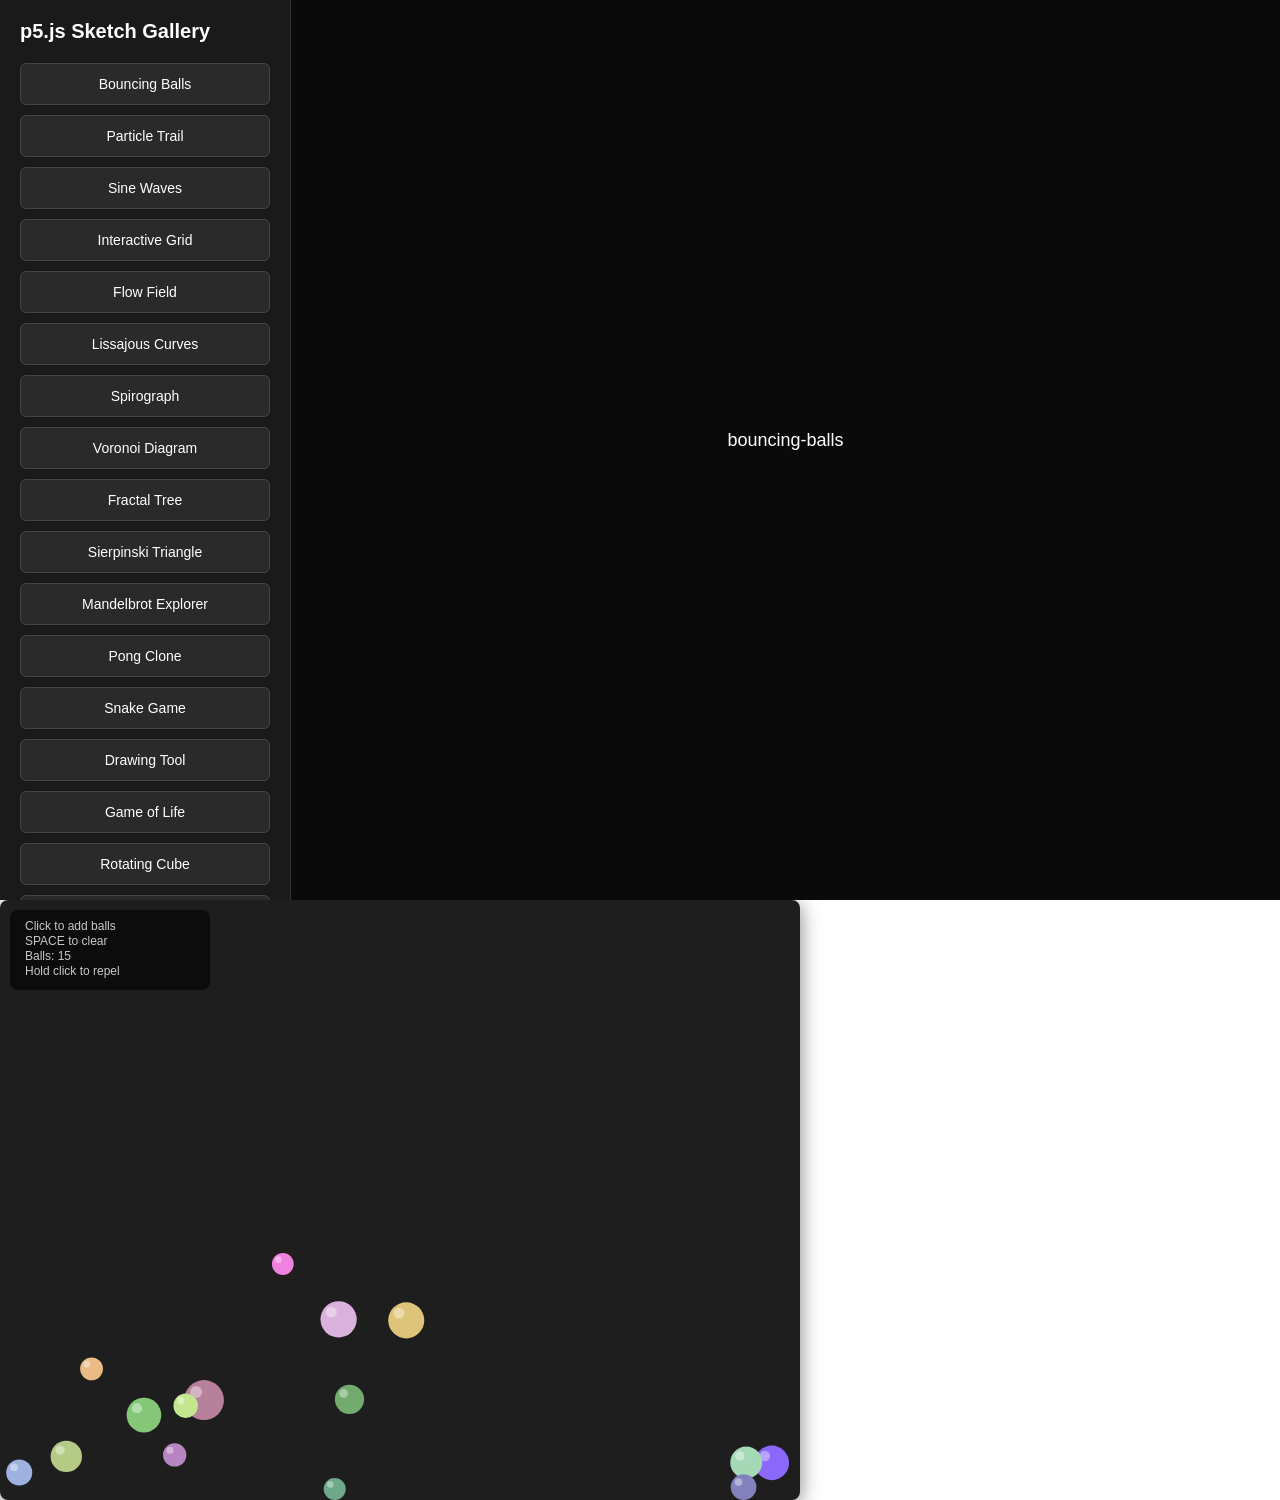
==== index.html @ 52f43e99 "feat: update canvas to 800x600, add sketch gallery, polish sketches" ====
<!DOCTYPE html>
<html lang="en">

<head>
  <meta charset="utf-8" />
  <meta name="viewport" content="width=device-width, initial-scale=1.0">

  <title>p5.js Sketch Gallery</title>

  <link rel="stylesheet" type="text/css" href="style.css">

  <script src="libraries/p5.min.js"></script>
  <script src="libraries/p5.sound.min.js"></script>
</head>

<body>
  <div class="gallery-container">
    <div class="sketch-list">
      <h1>p5.js Sketch Gallery</h1>
      <div class="sketch-grid">
        <button class="sketch-btn" data-sketch="bouncing-balls.js">Bouncing Balls</button>
        <button class="sketch-btn" data-sketch="particle-trail.js">Particle Trail</button>
        <button class="sketch-btn" data-sketch="sine-waves.js">Sine Waves</button>
        <button class="sketch-btn" data-sketch="interactive-grid.js">Interactive Grid</button>
        <button class="sketch-btn" data-sketch="flow-field.js">Flow Field</button>
        <button class="sketch-btn" data-sketch="lissajous-curves.js">Lissajous Curves</button>
        <button class="sketch-btn" data-sketch="spirograph.js">Spirograph</button>
        <button class="sketch-btn" data-sketch="voronoi-diagram.js">Voronoi Diagram</button>
        <button class="sketch-btn" data-sketch="fractal-tree.js">Fractal Tree</button>
        <button class="sketch-btn" data-sketch="sierpinski-triangle.js">Sierpinski Triangle</button>
        <button class="sketch-btn" data-sketch="mandelbrot-explorer.js">Mandelbrot Explorer</button>
        <button class="sketch-btn" data-sketch="pong-clone.js">Pong Clone</button>
        <button class="sketch-btn" data-sketch="snake-game.js">Snake Game</button>
        <button class="sketch-btn" data-sketch="drawing-tool.js">Drawing Tool</button>
        <button class="sketch-btn" data-sketch="game-of-life.js">Game of Life</button>
        <button class="sketch-btn" data-sketch="rotating-cube.js">Rotating Cube</button>
        <button class="sketch-btn" data-sketch="terrain-generator.js">Terrain Generator</button>
        <button class="sketch-btn" data-sketch="particle-fountain.js">Particle Fountain</button>
      </div>
    </div>
    <div class="canvas-container">
      <div id="current-sketch-name">Select a sketch to view</div>
      <div id="sketch-container"></div>
    </div>
  </div>
  <script>
    let currentSketchScript = null;
    
    document.querySelectorAll('.sketch-btn').forEach(btn => {
      btn.addEventListener('click', () => {
        const sketchFile = btn.dataset.sketch;
        loadSketch(sketchFile);
      });
    });
    
    function loadSketch(sketchFile) {
      // Remove current sketch if exists
      if (currentSketchScript) {
        currentSketchScript.remove();
      }
      
      // Remove existing canvas
      const existingCanvas = document.querySelector('canvas');
      if (existingCanvas) {
        existingCanvas.remove();
      }
      
      // Update sketch name
      document.getElementById('current-sketch-name').textContent = sketchFile.replace('.js', '');
      
      // Load new sketch
      currentSketchScript = document.createElement('script');
      currentSketchScript.src = sketchFile;
      document.getElementById('sketch-container').appendChild(currentSketchScript);
    }
    
    // Load first sketch by default
    loadSketch('bouncing-balls.js');
  </script>
</body>

</html>
---- style.css ----
html, body {
  margin: 0;
  padding: 0;
  font-family: -apple-system, BlinkMacSystemFont, 'Segoe UI', Roboto, sans-serif;
}

.gallery-container {
  display: flex;
  height: 100vh;
}

.sketch-list {
  width: 250px;
  background: #1a1a1a;
  padding: 20px;
  overflow-y: auto;
  border-right: 1px solid #333;
}

.sketch-list h1 {
  color: #fff;
  font-size: 20px;
  margin-bottom: 20px;
  margin-top: 0;
}

.sketch-grid {
  display: grid;
  gap: 10px;
}

.sketch-btn {
  background: #2a2a2a;
  color: #fff;
  border: 1px solid #444;
  padding: 12px;
  cursor: pointer;
  border-radius: 6px;
  font-size: 14px;
  transition: all 0.2s;
}

.sketch-btn:hover {
  background: #3a3a3a;
  border-color: #666;
}

.canvas-container {
  flex: 1;
  display: flex;
  flex-direction: column;
  align-items: center;
  justify-content: center;
  background: #0a0a0a;
  padding: 20px;
}

#current-sketch-name {
  color: #fff;
  font-size: 18px;
  margin-bottom: 20px;
}

canvas {
  display: block;
  border-radius: 8px;
  box-shadow: 0 4px 20px rgba(0, 0, 0, 0.5);
}
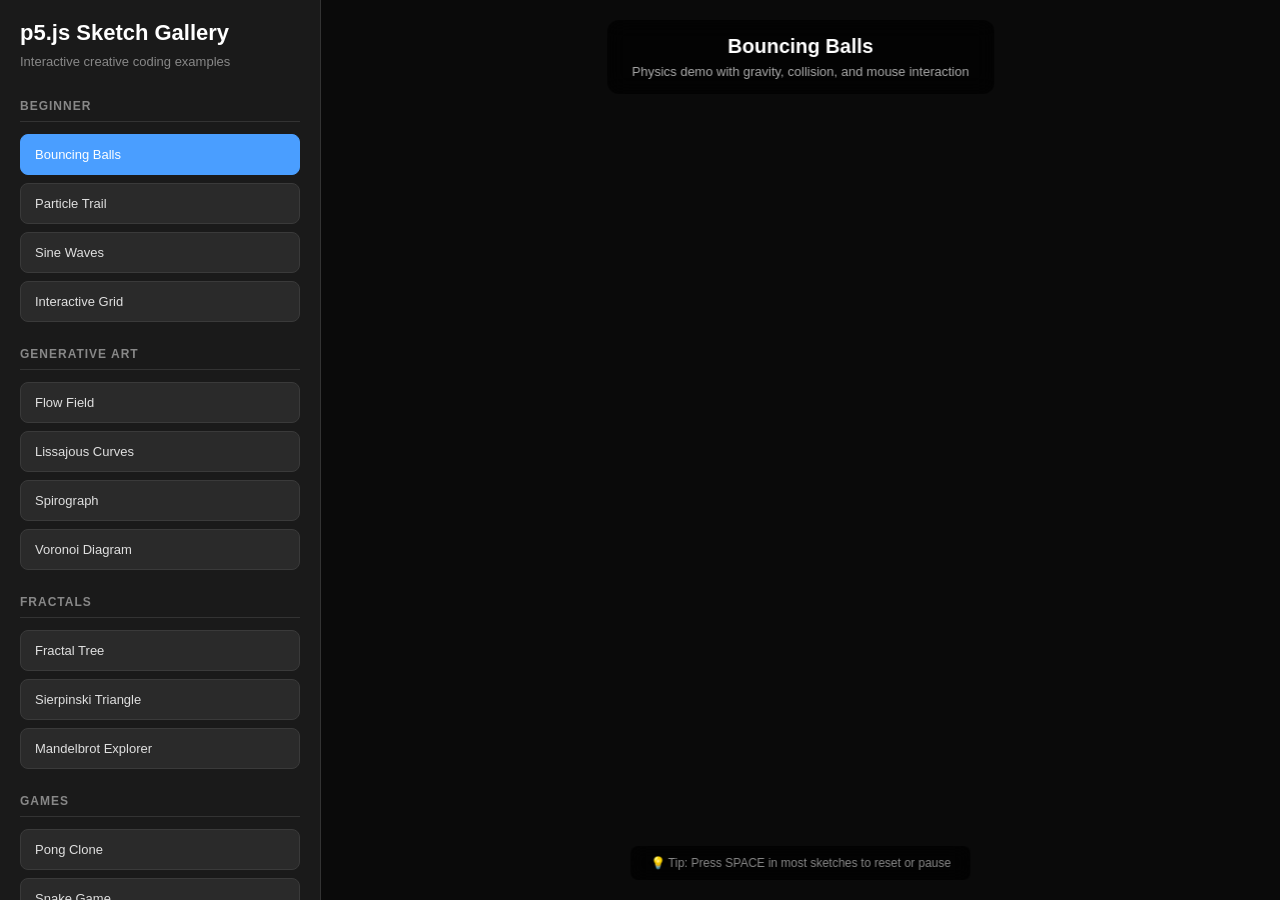
==== commit 15e2faf0: "feat: polish gallery UI and all sketches with better visuals, glow effects, and improved UI" ====
--- a/index.html
+++ b/index.html
@@ -16,31 +16,74 @@
 <body>
   <div class="gallery-container">
     <div class="sketch-list">
-      <h1>p5.js Sketch Gallery</h1>
-      <div class="sketch-grid">
-        <button class="sketch-btn" data-sketch="bouncing-balls.js">Bouncing Balls</button>
-        <button class="sketch-btn" data-sketch="particle-trail.js">Particle Trail</button>
-        <button class="sketch-btn" data-sketch="sine-waves.js">Sine Waves</button>
-        <button class="sketch-btn" data-sketch="interactive-grid.js">Interactive Grid</button>
-        <button class="sketch-btn" data-sketch="flow-field.js">Flow Field</button>
-        <button class="sketch-btn" data-sketch="lissajous-curves.js">Lissajous Curves</button>
-        <button class="sketch-btn" data-sketch="spirograph.js">Spirograph</button>
-        <button class="sketch-btn" data-sketch="voronoi-diagram.js">Voronoi Diagram</button>
-        <button class="sketch-btn" data-sketch="fractal-tree.js">Fractal Tree</button>
-        <button class="sketch-btn" data-sketch="sierpinski-triangle.js">Sierpinski Triangle</button>
-        <button class="sketch-btn" data-sketch="mandelbrot-explorer.js">Mandelbrot Explorer</button>
-        <button class="sketch-btn" data-sketch="pong-clone.js">Pong Clone</button>
-        <button class="sketch-btn" data-sketch="snake-game.js">Snake Game</button>
-        <button class="sketch-btn" data-sketch="drawing-tool.js">Drawing Tool</button>
-        <button class="sketch-btn" data-sketch="game-of-life.js">Game of Life</button>
-        <button class="sketch-btn" data-sketch="rotating-cube.js">Rotating Cube</button>
-        <button class="sketch-btn" data-sketch="terrain-generator.js">Terrain Generator</button>
-        <button class="sketch-btn" data-sketch="particle-fountain.js">Particle Fountain</button>
+      <div class="sketch-header">
+        <h1>p5.js Sketch Gallery</h1>
+        <p class="subtitle">Interactive creative coding examples</p>
+      </div>
+      
+      <div class="sketch-category">
+        <h3>Beginner</h3>
+        <div class="sketch-grid">
+          <button class="sketch-btn" data-sketch="bouncing-balls.js" data-desc="Physics demo with gravity, collision, and mouse interaction">Bouncing Balls</button>
+          <button class="sketch-btn" data-sketch="particle-trail.js" data-desc="Mouse-following particles with fade effect">Particle Trail</button>
+          <button class="sketch-btn" data-sketch="sine-waves.js" data-desc="Animated waves with color gradients">Sine Waves</button>
+          <button class="sketch-btn" data-sketch="interactive-grid.js" data-desc="Grid of cells that change on hover/click">Interactive Grid</button>
+        </div>
+      </div>
+      
+      <div class="sketch-category">
+        <h3>Generative Art</h3>
+        <div class="sketch-grid">
+          <button class="sketch-btn" data-sketch="flow-field.js" data-desc="Perlin noise-driven particle flow">Flow Field</button>
+          <button class="sketch-btn" data-sketch="lissajous-curves.js" data-desc="Complex harmonic motion patterns">Lissajous Curves</button>
+          <button class="sketch-btn" data-sketch="spirograph.js" data-desc="Geometric spirograph with variable parameters">Spirograph</button>
+          <button class="sketch-btn" data-sketch="voronoi-diagram.js" data-desc="Interactive voronoi cell visualization">Voronoi Diagram</button>
+        </div>
+      </div>
+      
+      <div class="sketch-category">
+        <h3>Fractals</h3>
+        <div class="sketch-grid">
+          <button class="sketch-btn" data-sketch="fractal-tree.js" data-desc="Recursive branching tree with wind effect">Fractal Tree</button>
+          <button class="sketch-btn" data-sketch="sierpinski-triangle.js" data-desc="Classic fractal triangle">Sierpinski Triangle</button>
+          <button class="sketch-btn" data-sketch="mandelbrot-explorer.js" data-desc="Zoomable mandelbrot set">Mandelbrot Explorer</button>
+        </div>
+      </div>
+      
+      <div class="sketch-category">
+        <h3>Games</h3>
+        <div class="sketch-grid">
+          <button class="sketch-btn" data-sketch="pong-clone.js" data-desc="Classic paddle game">Pong Clone</button>
+          <button class="sketch-btn" data-sketch="snake-game.js" data-desc="Classic snake mechanics">Snake Game</button>
+        </div>
+      </div>
+      
+      <div class="sketch-category">
+        <h3>Interactive Tools</h3>
+        <div class="sketch-grid">
+          <button class="sketch-btn" data-sketch="drawing-tool.js" data-desc="Brush with size/color controls">Drawing Tool</button>
+          <button class="sketch-btn" data-sketch="game-of-life.js" data-desc="Cellular automaton simulation">Game of Life</button>
+        </div>
+      </div>
+      
+      <div class="sketch-category">
+        <h3>3D & Advanced</h3>
+        <div class="sketch-grid">
+          <button class="sketch-btn" data-sketch="rotating-cube.js" data-desc="3D cube with lighting">Rotating Cube</button>
+          <button class="sketch-btn" data-sketch="terrain-generator.js" data-desc="3D terrain using noise">Terrain Generator</button>
+          <button class="sketch-btn" data-sketch="particle-fountain.js" data-desc="3D particle fountain">Particle Fountain</button>
+        </div>
       </div>
     </div>
     <div class="canvas-container">
-      <div id="current-sketch-name">Select a sketch to view</div>
+      <div class="canvas-header">
+        <h2 id="current-sketch-name">Bouncing Balls</h2>
+        <p id="current-sketch-desc">Physics demo with gravity, collision, and mouse interaction</p>
+      </div>
       <div id="sketch-container"></div>
+      <div class="canvas-footer">
+        <p class="tip">💡 Tip: Press SPACE in most sketches to reset or pause</p>
+      </div>
     </div>
   </div>
   <script>
@@ -49,11 +92,16 @@
     document.querySelectorAll('.sketch-btn').forEach(btn => {
       btn.addEventListener('click', () => {
         const sketchFile = btn.dataset.sketch;
-        loadSketch(sketchFile);
+        const sketchDesc = btn.dataset.desc || '';
+        loadSketch(sketchFile, sketchDesc);
+        
+        // Update active state
+        document.querySelectorAll('.sketch-btn').forEach(b => b.classList.remove('active'));
+        btn.classList.add('active');
       });
     });
     
-    function loadSketch(sketchFile) {
+    function loadSketch(sketchFile, description) {
       // Remove current sketch if exists
       if (currentSketchScript) {
         currentSketchScript.remove();
@@ -65,8 +113,9 @@
         existingCanvas.remove();
       }
       
-      // Update sketch name
-      document.getElementById('current-sketch-name').textContent = sketchFile.replace('.js', '');
+      // Update sketch name and description
+      document.getElementById('current-sketch-name').textContent = sketchFile.replace('.js', '').replace(/-/g, ' ');
+      document.getElementById('current-sketch-desc').textContent = description || '';
       
       // Load new sketch
       currentSketchScript = document.createElement('script');
@@ -74,8 +123,8 @@
       document.getElementById('sketch-container').appendChild(currentSketchScript);
     }
     
-    // Load first sketch by default
-    loadSketch('bouncing-balls.js');
+    // Set first sketch as active
+    document.querySelector('[data-sketch="bouncing-balls.js"]').classList.add('active');
   </script>
 </body>
 
--- a/style.css
+++ b/style.css
@@ -10,39 +10,87 @@
 }
 
 .sketch-list {
-  width: 250px;
+  width: 280px;
   background: #1a1a1a;
   padding: 20px;
   overflow-y: auto;
   border-right: 1px solid #333;
 }
 
-.sketch-list h1 {
+.sketch-list::-webkit-scrollbar {
+  width: 8px;
+}
+
+.sketch-list::-webkit-scrollbar-track {
+  background: #1a1a1a;
+}
+
+.sketch-list::-webkit-scrollbar-thumb {
+  background: #444;
+  border-radius: 4px;
+}
+
+.sketch-list::-webkit-scrollbar-thumb:hover {
+  background: #555;
+}
+
+.sketch-header {
+  margin-bottom: 30px;
+}
+
+.sketch-header h1 {
   color: #fff;
-  font-size: 20px;
-  margin-bottom: 20px;
-  margin-top: 0;
+  font-size: 22px;
+  margin: 0 0 8px 0;
+}
+
+.subtitle {
+  color: #888;
+  font-size: 13px;
+  margin: 0;
+}
+
+.sketch-category {
+  margin-bottom: 25px;
+}
+
+.sketch-category h3 {
+  color: #888;
+  font-size: 12px;
+  text-transform: uppercase;
+  letter-spacing: 1px;
+  margin: 0 0 12px 0;
+  padding-bottom: 8px;
+  border-bottom: 1px solid #333;
 }
 
 .sketch-grid {
   display: grid;
-  gap: 10px;
+  gap: 8px;
 }
 
 .sketch-btn {
   background: #2a2a2a;
-  color: #fff;
-  border: 1px solid #444;
-  padding: 12px;
+  color: #e0e0e0;
+  border: 1px solid #3a3a3a;
+  padding: 12px 14px;
   cursor: pointer;
-  border-radius: 6px;
-  font-size: 14px;
-  transition: all 0.2s;
+  border-radius: 8px;
+  font-size: 13px;
+  transition: all 0.2s ease;
+  text-align: left;
 }
 
 .sketch-btn:hover {
   background: #3a3a3a;
-  border-color: #666;
+  border-color: #555;
+  color: #fff;
+}
+
+.sketch-btn.active {
+  background: #4a9eff;
+  border-color: #4a9eff;
+  color: #fff;
 }
 
 .canvas-container {
@@ -52,17 +100,58 @@
   align-items: center;
   justify-content: center;
   background: #0a0a0a;
-  padding: 20px;
+  padding: 0;
+  min-width: 0;
+  position: relative;
 }
 
-#current-sketch-name {
+.canvas-header {
+  position: absolute;
+  top: 20px;
+  left: 50%;
+  transform: translateX(-50%);
+  text-align: center;
+  z-index: 10;
+  background: rgba(0, 0, 0, 0.7);
+  padding: 15px 25px;
+  border-radius: 12px;
+  backdrop-filter: blur(10px);
+}
+
+.canvas-header h2 {
   color: #fff;
-  font-size: 18px;
-  margin-bottom: 20px;
+  font-size: 20px;
+  margin: 0 0 6px 0;
+}
+
+#current-sketch-desc {
+  color: #aaa;
+  font-size: 13px;
+  margin: 0;
+}
+
+.canvas-footer {
+  position: absolute;
+  bottom: 20px;
+  left: 50%;
+  transform: translateX(-50%);
+  z-index: 10;
+  background: rgba(0, 0, 0, 0.7);
+  padding: 10px 20px;
+  border-radius: 8px;
+  backdrop-filter: blur(10px);
+}
+
+.tip {
+  color: #888;
+  font-size: 12px;
+  margin: 0;
 }
 
 canvas {
   display: block;
-  border-radius: 8px;
-  box-shadow: 0 4px 20px rgba(0, 0, 0, 0.5);
+  border-radius: 12px;
+  box-shadow: 0 8px 40px rgba(0, 0, 0, 0.6);
+  max-width: 100%;
+  max-height: calc(100vh - 120px);
 }
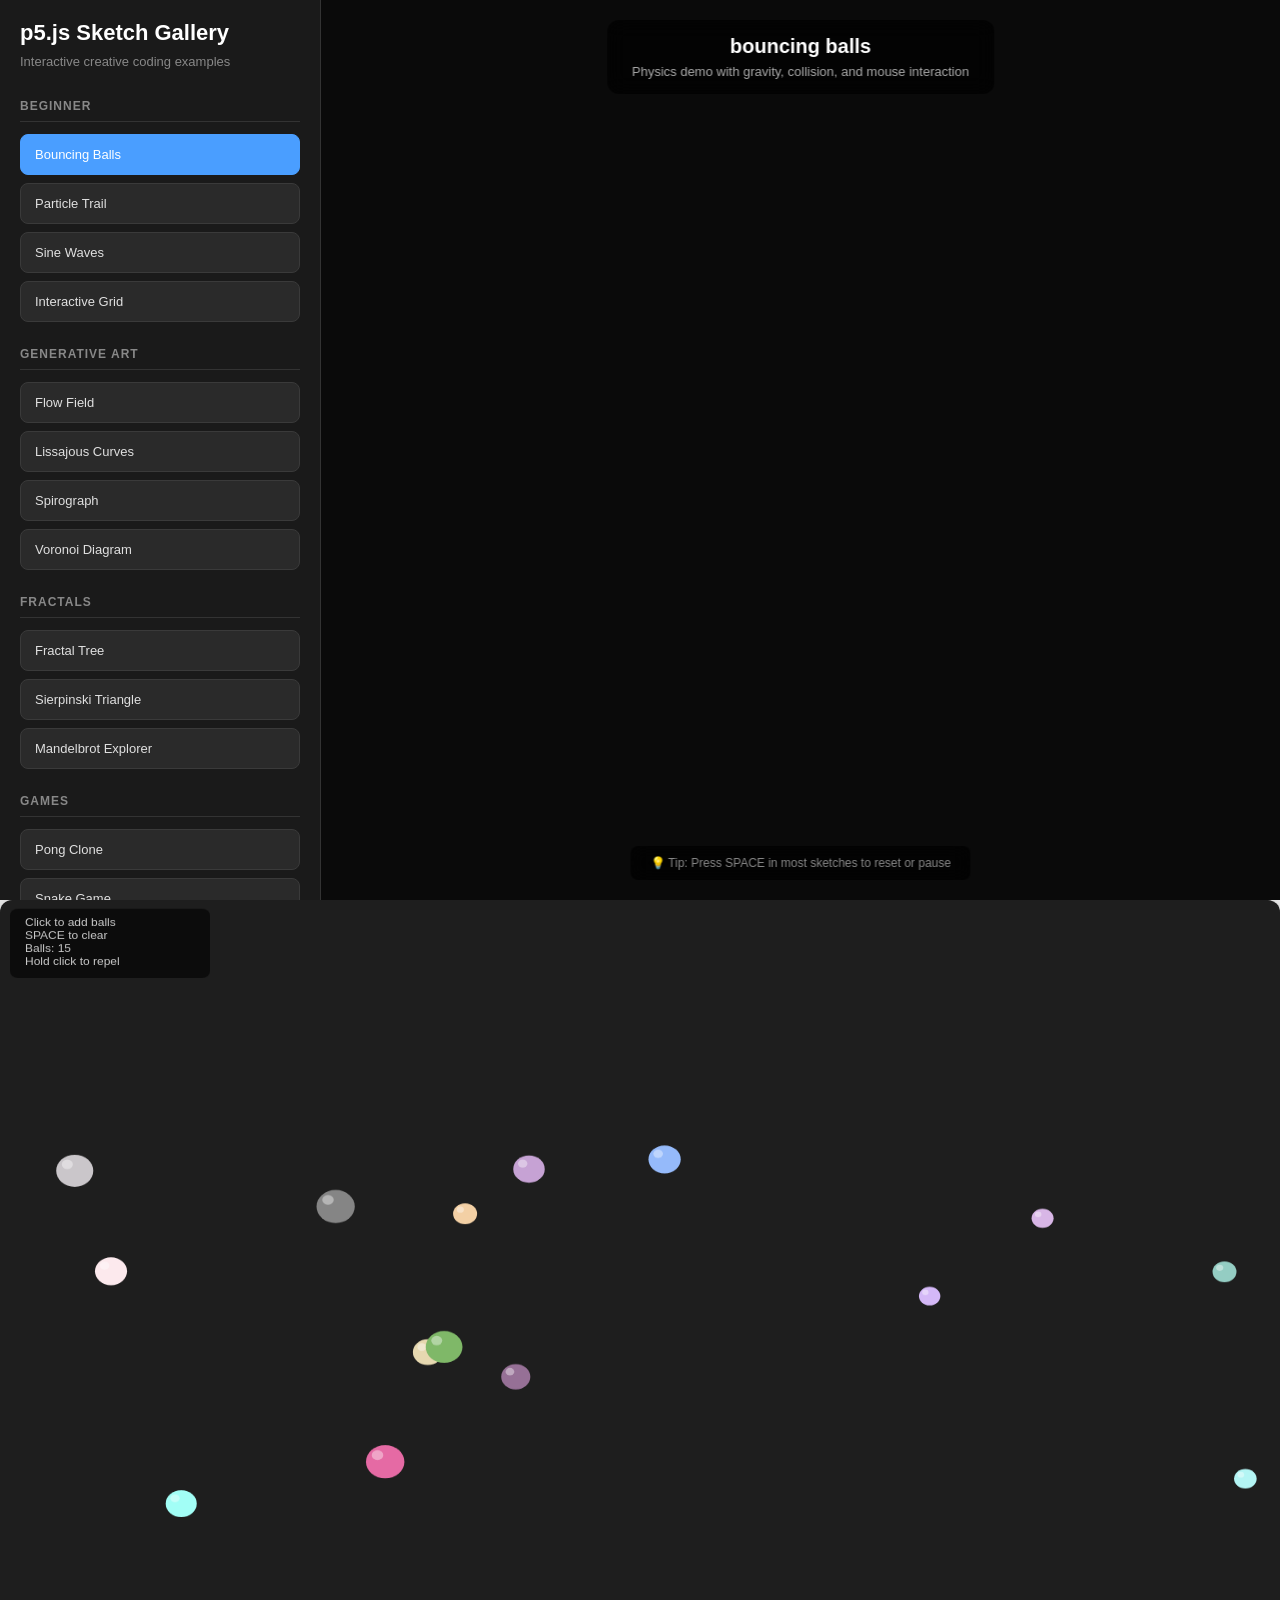
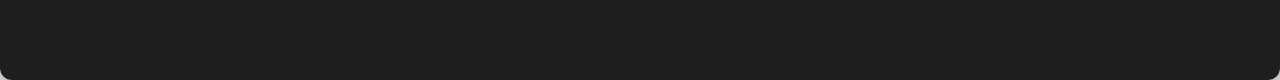
==== commit 20c6d48d: "fix: use hash-based navigation with page reload for sketch loading" ====
--- a/index.html
+++ b/index.html
@@ -87,44 +87,48 @@
     </div>
   </div>
   <script>
-    let currentSketchScript = null;
-    
     document.querySelectorAll('.sketch-btn').forEach(btn => {
       btn.addEventListener('click', () => {
         const sketchFile = btn.dataset.sketch;
-        const sketchDesc = btn.dataset.desc || '';
-        loadSketch(sketchFile, sketchDesc);
-        
-        // Update active state
-        document.querySelectorAll('.sketch-btn').forEach(b => b.classList.remove('active'));
-        btn.classList.add('active');
+        window.location.hash = sketchFile;
+        location.reload();
       });
     });
     
-    function loadSketch(sketchFile, description) {
-      // Remove current sketch if exists
-      if (currentSketchScript) {
-        currentSketchScript.remove();
+    // Load sketch from hash on page load
+    function loadFromHash() {
+      const hashSketch = window.location.hash.substring(1);
+      if (hashSketch) {
+        const btn = document.querySelector(`[data-sketch="${hashSketch}"]`);
+        if (btn) {
+          btn.classList.add('active');
+          loadSketchDirect(hashSketch, btn.dataset.desc);
+        }
+      } else {
+        // Load first sketch
+        const btn = document.querySelector('[data-sketch="bouncing-balls.js"]');
+        if (btn) {
+          btn.classList.add('active');
+          loadSketchDirect('bouncing-balls.js', btn.dataset.desc);
+        }
       }
-      
-      // Remove existing canvas
-      const existingCanvas = document.querySelector('canvas');
-      if (existingCanvas) {
-        existingCanvas.remove();
-      }
-      
-      // Update sketch name and description
+    }
+    
+    function loadSketchDirect(sketchFile, description) {
       document.getElementById('current-sketch-name').textContent = sketchFile.replace('.js', '').replace(/-/g, ' ');
       document.getElementById('current-sketch-desc').textContent = description || '';
       
-      // Load new sketch
-      currentSketchScript = document.createElement('script');
-      currentSketchScript.src = sketchFile;
-      document.getElementById('sketch-container').appendChild(currentSketchScript);
+      const script = document.createElement('script');
+      script.src = sketchFile;
+      document.getElementById('sketch-container').appendChild(script);
     }
     
-    // Set first sketch as active
-    document.querySelector('[data-sketch="bouncing-balls.js"]').classList.add('active');
+    // Run immediately if DOM is loaded, otherwise wait
+    if (document.readyState === 'loading') {
+      document.addEventListener('DOMContentLoaded', loadFromHash);
+    } else {
+      loadFromHash();
+    }
   </script>
 </body>
 
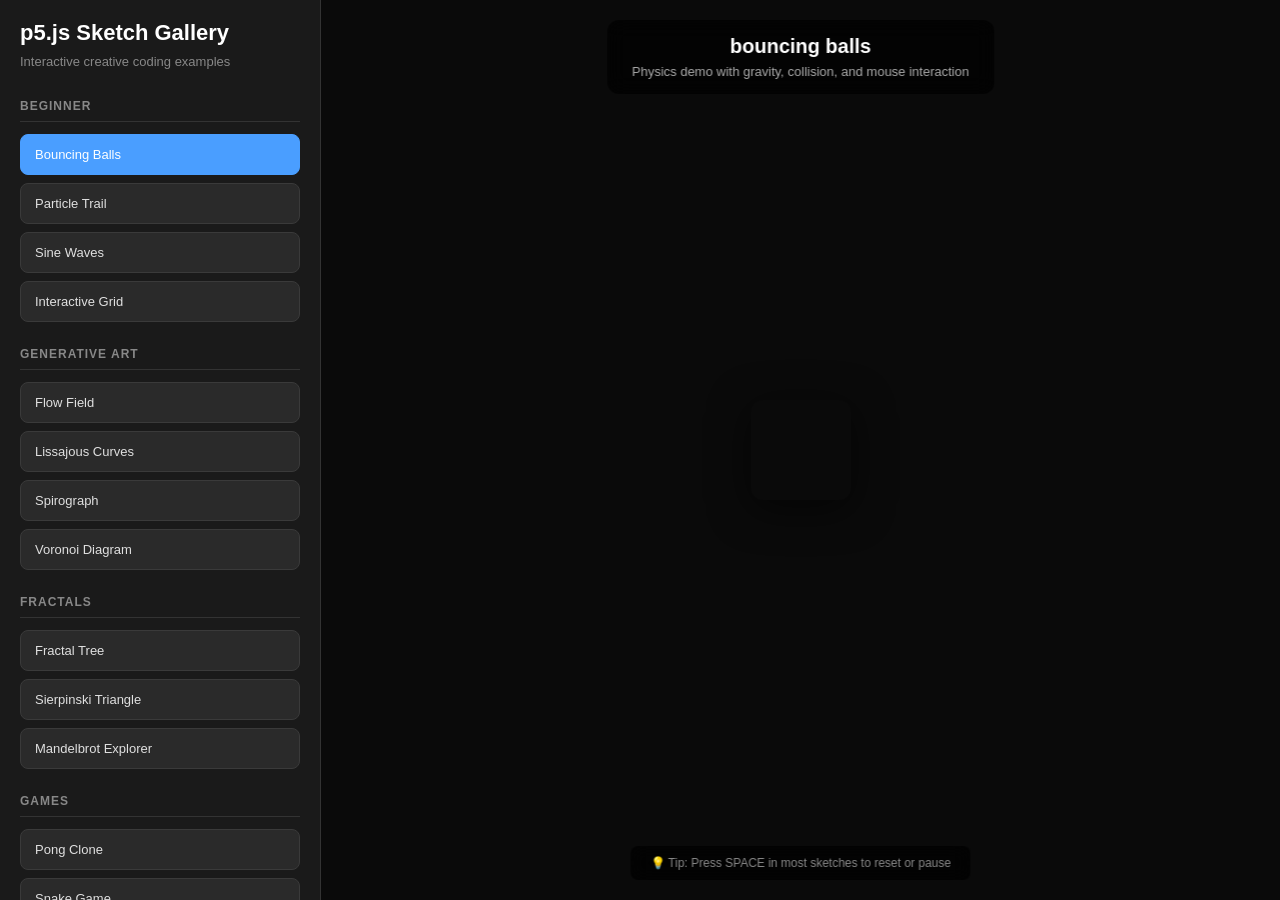
==== commit 80b13edb: "fix: use p5 instance mode for dynamic sketch loading in same window" ====
--- a/index.html
+++ b/index.html
@@ -87,48 +87,75 @@
     </div>
   </div>
   <script>
+    let currentP5Instance = null;
+    
     document.querySelectorAll('.sketch-btn').forEach(btn => {
       btn.addEventListener('click', () => {
         const sketchFile = btn.dataset.sketch;
-        window.location.hash = sketchFile;
-        location.reload();
+        const sketchDesc = btn.dataset.desc || '';
+        loadSketch(sketchFile, sketchDesc);
+        
+        document.querySelectorAll('.sketch-btn').forEach(b => b.classList.remove('active'));
+        btn.classList.add('active');
       });
     });
     
-    // Load sketch from hash on page load
-    function loadFromHash() {
-      const hashSketch = window.location.hash.substring(1);
-      if (hashSketch) {
-        const btn = document.querySelector(`[data-sketch="${hashSketch}"]`);
-        if (btn) {
-          btn.classList.add('active');
-          loadSketchDirect(hashSketch, btn.dataset.desc);
-        }
-      } else {
-        // Load first sketch
-        const btn = document.querySelector('[data-sketch="bouncing-balls.js"]');
-        if (btn) {
-          btn.classList.add('active');
-          loadSketchDirect('bouncing-balls.js', btn.dataset.desc);
-        }
+    function loadSketch(sketchFile, description) {
+      // Remove existing p5 instance
+      if (currentP5Instance) {
+        currentP5Instance.remove();
+        currentP5Instance = null;
       }
-    }
-    
-    function loadSketchDirect(sketchFile, description) {
+      
+      // Remove existing canvas
+      const existingCanvas = document.querySelector('canvas');
+      if (existingCanvas) {
+        existingCanvas.remove();
+      }
+      
+      // Update UI
       document.getElementById('current-sketch-name').textContent = sketchFile.replace('.js', '').replace(/-/g, ' ');
       document.getElementById('current-sketch-desc').textContent = description || '';
       
-      const script = document.createElement('script');
-      script.src = sketchFile;
-      document.getElementById('sketch-container').appendChild(script);
+      // Load and execute sketch in instance mode
+      fetch(sketchFile)
+        .then(response => response.text())
+        .then(code => {
+          // Clean up global p5 functions
+          if (typeof window.setup !== 'undefined') delete window.setup;
+          if (typeof window.draw !== 'undefined') delete window.draw;
+          if (typeof window.windowResized !== 'undefined') delete window.windowResized;
+          if (typeof window.keyPressed !== 'undefined') delete window.keyPressed;
+          if (typeof window.mousePressed !== 'undefined') delete window.mousePressed;
+          if (typeof window.mouseMoved !== 'undefined') delete window.mouseMoved;
+          if (typeof window.mouseWheel !== 'undefined') delete window.mouseWheel;
+          
+          // Execute the sketch code (defines global functions)
+          eval(code);
+          
+          // Create new p5 instance with the global functions
+          currentP5Instance = new p5((p) => {
+            if (typeof window.setup === 'function') {
+              const originalSetup = window.setup;
+              p.setup = () => {
+                p.createCanvas(p.windowWidth, p.windowHeight);
+                originalSetup();
+              };
+            }
+            if (typeof window.draw === 'function') p.draw = window.draw;
+            if (typeof window.windowResized === 'function') p.windowResized = window.windowResized;
+            if (typeof window.keyPressed === 'function') p.keyPressed = window.keyPressed;
+            if (typeof window.mousePressed === 'function') p.mousePressed = window.mousePressed;
+            if (typeof window.mouseMoved === 'function') p.mouseMoved = window.mouseMoved;
+            if (typeof window.mouseWheel === 'function') p.mouseWheel = window.mouseWheel;
+          }, document.getElementById('sketch-container'));
+        })
+        .catch(err => console.error('Error loading sketch:', err));
     }
     
-    // Run immediately if DOM is loaded, otherwise wait
-    if (document.readyState === 'loading') {
-      document.addEventListener('DOMContentLoaded', loadFromHash);
-    } else {
-      loadFromHash();
-    }
+    // Load first sketch on page load
+    document.querySelector('[data-sketch="bouncing-balls.js"]').classList.add('active');
+    loadSketch('bouncing-balls.js', document.querySelector('[data-sketch="bouncing-balls.js"]').dataset.desc);
   </script>
 </body>
 
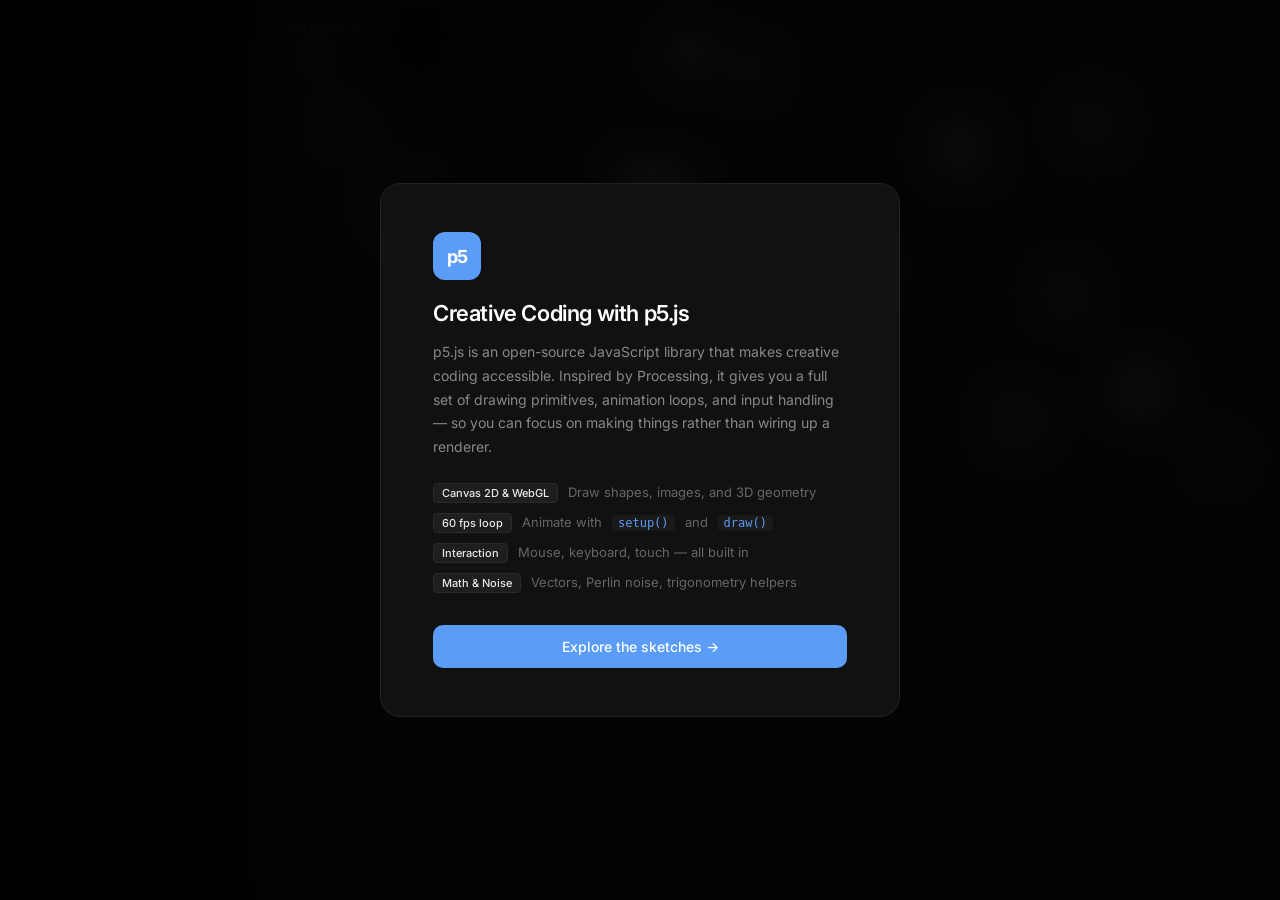
==== commit 07fcc682: "Refresh p5.js gallery layout and sketches. Update index styling, refine existing demos, and add doub" ====
--- a/index.html
+++ b/index.html
@@ -13,149 +13,176 @@
   <script src="libraries/p5.sound.min.js"></script>
 </head>
 
-<body>
+<body class="is-loading">
+  <!-- Intro splash -->
+  <div id="intro" aria-modal="true" role="dialog">
+    <div id="intro-card">
+      <div id="intro-logo">p5</div>
+      <h1 id="intro-title">Creative Coding with p5.js</h1>
+      <p id="intro-body">
+        p5.js is an open-source JavaScript library that makes creative coding
+        accessible. Inspired by Processing, it gives you a full set of drawing
+        primitives, animation loops, and input handling — so you can focus on
+        making things rather than wiring up a renderer.
+      </p>
+      <ul id="intro-features">
+        <li><span class="tag">Canvas 2D &amp; WebGL</span> Draw shapes, images, and 3D geometry</li>
+        <li><span class="tag">60 fps loop</span> Animate with <code>setup()</code> and <code>draw()</code></li>
+        <li><span class="tag">Interaction</span> Mouse, keyboard, touch — all built in</li>
+        <li><span class="tag">Math &amp; Noise</span> Vectors, Perlin noise, trigonometry helpers</li>
+      </ul>
+      <button id="intro-close">Explore the sketches &rarr;</button>
+    </div>
+  </div>
+
   <div class="gallery-container">
     <div class="sketch-list">
-      <div class="sketch-header">
-        <h1>p5.js Sketch Gallery</h1>
-        <p class="subtitle">Interactive creative coding examples</p>
-      </div>
-      
-      <div class="sketch-category">
-        <h3>Beginner</h3>
-        <div class="sketch-grid">
-          <button class="sketch-btn" data-sketch="bouncing-balls.js" data-desc="Physics demo with gravity, collision, and mouse interaction">Bouncing Balls</button>
-          <button class="sketch-btn" data-sketch="particle-trail.js" data-desc="Mouse-following particles with fade effect">Particle Trail</button>
-          <button class="sketch-btn" data-sketch="sine-waves.js" data-desc="Animated waves with color gradients">Sine Waves</button>
-          <button class="sketch-btn" data-sketch="interactive-grid.js" data-desc="Grid of cells that change on hover/click">Interactive Grid</button>
+      <div class="sketch-list-inner">
+        <div class="sketch-header">
+          <h1>p5.js Gallery</h1>
+          <p class="subtitle">Creative coding sketches</p>
         </div>
-      </div>
-      
-      <div class="sketch-category">
-        <h3>Generative Art</h3>
-        <div class="sketch-grid">
-          <button class="sketch-btn" data-sketch="flow-field.js" data-desc="Perlin noise-driven particle flow">Flow Field</button>
-          <button class="sketch-btn" data-sketch="lissajous-curves.js" data-desc="Complex harmonic motion patterns">Lissajous Curves</button>
-          <button class="sketch-btn" data-sketch="spirograph.js" data-desc="Geometric spirograph with variable parameters">Spirograph</button>
-          <button class="sketch-btn" data-sketch="voronoi-diagram.js" data-desc="Interactive voronoi cell visualization">Voronoi Diagram</button>
+
+        <div class="sketch-category">
+          <h3>Beginner</h3>
+          <div class="sketch-grid">
+            <button class="sketch-btn" data-sketch="bouncing-balls.js" data-desc="Physics demo with gravity, collision, and mouse interaction">Bouncing Balls</button>
+            <button class="sketch-btn" data-sketch="particle-trail.js" data-desc="Mouse-following particles with fade effect">Particle Trail</button>
+            <button class="sketch-btn" data-sketch="sine-waves.js" data-desc="Animated waves with color gradients">Sine Waves</button>
+            <button class="sketch-btn" data-sketch="interactive-grid.js" data-desc="Grid of cells that change on hover/click">Interactive Grid</button>
+          </div>
         </div>
-      </div>
-      
-      <div class="sketch-category">
-        <h3>Fractals</h3>
-        <div class="sketch-grid">
-          <button class="sketch-btn" data-sketch="fractal-tree.js" data-desc="Recursive branching tree with wind effect">Fractal Tree</button>
-          <button class="sketch-btn" data-sketch="sierpinski-triangle.js" data-desc="Classic fractal triangle">Sierpinski Triangle</button>
-          <button class="sketch-btn" data-sketch="mandelbrot-explorer.js" data-desc="Zoomable mandelbrot set">Mandelbrot Explorer</button>
+
+        <div class="sketch-category">
+          <h3>Generative Art</h3>
+          <div class="sketch-grid">
+            <button class="sketch-btn" data-sketch="flow-field.js" data-desc="Perlin noise-driven particle flow">Flow Field</button>
+            <button class="sketch-btn" data-sketch="lissajous-curves.js" data-desc="Complex harmonic motion patterns">Lissajous Curves</button>
+            <button class="sketch-btn" data-sketch="spirograph.js" data-desc="Geometric spirograph with variable parameters">Spirograph</button>
+            <button class="sketch-btn" data-sketch="voronoi-diagram.js" data-desc="Interactive voronoi cell visualization">Voronoi Diagram</button>
+          </div>
         </div>
-      </div>
-      
-      <div class="sketch-category">
-        <h3>Games</h3>
-        <div class="sketch-grid">
-          <button class="sketch-btn" data-sketch="pong-clone.js" data-desc="Classic paddle game">Pong Clone</button>
-          <button class="sketch-btn" data-sketch="snake-game.js" data-desc="Classic snake mechanics">Snake Game</button>
+
+        <div class="sketch-category">
+          <h3>Fractals</h3>
+          <div class="sketch-grid">
+            <button class="sketch-btn" data-sketch="fractal-tree.js" data-desc="Recursive branching tree with wind effect">Fractal Tree</button>
+            <button class="sketch-btn" data-sketch="sierpinski-triangle.js" data-desc="Classic fractal triangle">Sierpinski Triangle</button>
+            <button class="sketch-btn" data-sketch="mandelbrot-explorer.js" data-desc="Zoomable Mandelbrot set">Mandelbrot Explorer</button>
+          </div>
         </div>
-      </div>
-      
-      <div class="sketch-category">
-        <h3>Interactive Tools</h3>
-        <div class="sketch-grid">
-          <button class="sketch-btn" data-sketch="drawing-tool.js" data-desc="Brush with size/color controls">Drawing Tool</button>
-          <button class="sketch-btn" data-sketch="game-of-life.js" data-desc="Cellular automaton simulation">Game of Life</button>
+
+        <div class="sketch-category">
+          <h3>Games</h3>
+          <div class="sketch-grid">
+            <button class="sketch-btn" data-sketch="pong-clone.js" data-desc="Classic paddle game">Pong Clone</button>
+            <button class="sketch-btn" data-sketch="snake-game.js" data-desc="Classic snake mechanics">Snake Game</button>
+          </div>
         </div>
-      </div>
-      
-      <div class="sketch-category">
-        <h3>3D & Advanced</h3>
-        <div class="sketch-grid">
-          <button class="sketch-btn" data-sketch="rotating-cube.js" data-desc="3D cube with lighting">Rotating Cube</button>
-          <button class="sketch-btn" data-sketch="terrain-generator.js" data-desc="3D terrain using noise">Terrain Generator</button>
-          <button class="sketch-btn" data-sketch="particle-fountain.js" data-desc="3D particle fountain">Particle Fountain</button>
+
+        <div class="sketch-category">
+          <h3>Interactive</h3>
+          <div class="sketch-grid">
+            <button class="sketch-btn" data-sketch="drawing-tool.js" data-desc="Brush with size/color controls">Drawing Tool</button>
+            <button class="sketch-btn" data-sketch="game-of-life.js" data-desc="Cellular automaton simulation">Game of Life</button>
+          </div>
+        </div>
+
+        <div class="sketch-category">
+          <h3>Physics</h3>
+          <div class="sketch-grid">
+            <button class="sketch-btn" data-sketch="double-pendulum.js" data-desc="Chaotic double pendulum simulation">Double Pendulum</button>
+            <button class="sketch-btn" data-sketch="gravity-simulation.js" data-desc="N-body gravitational attraction">Gravity Simulation</button>
+          </div>
+        </div>
+
+        <div class="sketch-category">
+          <h3>3D</h3>
+          <div class="sketch-grid">
+            <button class="sketch-btn" data-sketch="rotating-cube.js" data-desc="3D cube with lighting">Rotating Cube</button>
+            <button class="sketch-btn" data-sketch="terrain-generator.js" data-desc="3D terrain using Perlin noise">Terrain Generator</button>
+            <button class="sketch-btn" data-sketch="particle-fountain.js" data-desc="3D particle fountain">Particle Fountain</button>
+          </div>
         </div>
       </div>
     </div>
+
     <div class="canvas-container">
       <div class="canvas-header">
         <h2 id="current-sketch-name">Bouncing Balls</h2>
         <p id="current-sketch-desc">Physics demo with gravity, collision, and mouse interaction</p>
       </div>
-      <div id="sketch-container"></div>
+      <iframe id="sketch-frame" src="" frameborder="0" scrolling="no"></iframe>
       <div class="canvas-footer">
-        <p class="tip">💡 Tip: Press SPACE in most sketches to reset or pause</p>
+        <p class="tip">Space to pause · Click to interact</p>
       </div>
     </div>
   </div>
   <script>
-    let currentP5Instance = null;
-    
+    const frame    = document.getElementById('sketch-frame');
+    const nameEl   = document.getElementById('current-sketch-name');
+    const descEl   = document.getElementById('current-sketch-desc');
+    const intro    = document.getElementById('intro');
+    const introBtn = document.getElementById('intro-close');
+
+    /* ── Intro dismiss ─────────────────────────────── */
+    introBtn.addEventListener('click', dismissIntro);
+    intro.addEventListener('click', e => { if (e.target === intro) dismissIntro(); });
+    document.addEventListener('keydown', e => { if (e.key === 'Escape') dismissIntro(); });
+
+    function dismissIntro() {
+      intro.classList.add('is-leaving');
+      intro.addEventListener('animationend', () => {
+        intro.remove();
+        document.body.classList.remove('is-loading');
+        // Stagger sidebar buttons in
+        document.querySelectorAll('.sketch-btn').forEach((btn, i) => {
+          btn.style.animationDelay = `${i * 28}ms`;
+          btn.classList.add('animate-in');
+        });
+      }, { once: true });
+    }
+
+    /* ── Sketch switching ──────────────────────────── */
     document.querySelectorAll('.sketch-btn').forEach(btn => {
       btn.addEventListener('click', () => {
-        const sketchFile = btn.dataset.sketch;
-        const sketchDesc = btn.dataset.desc || '';
-        loadSketch(sketchFile, sketchDesc);
-        
+        loadSketch(btn.dataset.sketch, btn.dataset.desc || '');
         document.querySelectorAll('.sketch-btn').forEach(b => b.classList.remove('active'));
         btn.classList.add('active');
       });
     });
-    
+
     function loadSketch(sketchFile, description) {
-      // Remove existing p5 instance
-      if (currentP5Instance) {
-        currentP5Instance.remove();
-        currentP5Instance = null;
-      }
-      
-      // Remove existing canvas
-      const existingCanvas = document.querySelector('canvas');
-      if (existingCanvas) {
-        existingCanvas.remove();
-      }
-      
-      // Update UI
-      document.getElementById('current-sketch-name').textContent = sketchFile.replace('.js', '').replace(/-/g, ' ');
-      document.getElementById('current-sketch-desc').textContent = description || '';
-      
-      // Load and execute sketch in instance mode
-      fetch(sketchFile)
-        .then(response => response.text())
-        .then(code => {
-          // Clean up global p5 functions
-          if (typeof window.setup !== 'undefined') delete window.setup;
-          if (typeof window.draw !== 'undefined') delete window.draw;
-          if (typeof window.windowResized !== 'undefined') delete window.windowResized;
-          if (typeof window.keyPressed !== 'undefined') delete window.keyPressed;
-          if (typeof window.mousePressed !== 'undefined') delete window.mousePressed;
-          if (typeof window.mouseMoved !== 'undefined') delete window.mouseMoved;
-          if (typeof window.mouseWheel !== 'undefined') delete window.mouseWheel;
-          
-          // Execute the sketch code (defines global functions)
-          eval(code);
-          
-          // Create new p5 instance with the global functions
-          currentP5Instance = new p5((p) => {
-            if (typeof window.setup === 'function') {
-              const originalSetup = window.setup;
-              p.setup = () => {
-                p.createCanvas(p.windowWidth, p.windowHeight);
-                originalSetup();
-              };
-            }
-            if (typeof window.draw === 'function') p.draw = window.draw;
-            if (typeof window.windowResized === 'function') p.windowResized = window.windowResized;
-            if (typeof window.keyPressed === 'function') p.keyPressed = window.keyPressed;
-            if (typeof window.mousePressed === 'function') p.mousePressed = window.mousePressed;
-            if (typeof window.mouseMoved === 'function') p.mouseMoved = window.mouseMoved;
-            if (typeof window.mouseWheel === 'function') p.mouseWheel = window.mouseWheel;
-          }, document.getElementById('sketch-container'));
-        })
-        .catch(err => console.error('Error loading sketch:', err));
+      const rawName = sketchFile.replace('.js', '').replace(/-/g, ' ');
+      const title   = rawName.replace(/\b\w/g, c => c.toUpperCase());
+
+      // Animate header pill out → update → in
+      nameEl.classList.remove('pill-in');
+      nameEl.classList.add('pill-out');
+      setTimeout(() => {
+        nameEl.textContent = title;
+        descEl.textContent = description;
+        nameEl.classList.remove('pill-out');
+        nameEl.classList.add('pill-in');
+      }, 160);
+
+      // Fade the iframe out, swap src, fade back in
+      frame.classList.remove('frame-in');
+      frame.classList.add('frame-out');
+      setTimeout(() => {
+        frame.src = 'sketch-wrapper.html?sketch=' + encodeURIComponent(sketchFile);
+        frame.classList.remove('frame-out');
+        frame.classList.add('frame-in');
+      }, 200);
     }
-    
-    // Load first sketch on page load
-    document.querySelector('[data-sketch="bouncing-balls.js"]').classList.add('active');
-    loadSketch('bouncing-balls.js', document.querySelector('[data-sketch="bouncing-balls.js"]').dataset.desc);
+
+    /* ── Initial load (before intro dismiss — sketch loads silently behind) */
+    const firstBtn = document.querySelector('[data-sketch="bouncing-balls.js"]');
+    firstBtn.classList.add('active');
+    const rawName = firstBtn.dataset.sketch.replace('.js','').replace(/-/g,' ');
+    nameEl.textContent = rawName.replace(/\b\w/g, c => c.toUpperCase());
+    descEl.textContent = firstBtn.dataset.desc;
+    frame.src = 'sketch-wrapper.html?sketch=' + encodeURIComponent(firstBtn.dataset.sketch);
   </script>
 </body>
 
--- a/style.css
+++ b/style.css
@@ -1,157 +1,406 @@
+@import url('https://fonts.googleapis.com/css2?family=Inter:wght@300;400;500;600&display=swap');
+
+/* ── Keyframes ───────────────────────────────────────── */
+
+@keyframes fade-in        { from { opacity: 0 } to { opacity: 1 } }
+@keyframes fade-out       { from { opacity: 1 } to { opacity: 0 } }
+@keyframes slide-up       { from { opacity: 0; transform: translateY(18px) } to { opacity: 1; transform: translateY(0) } }
+@keyframes card-in        { from { opacity: 0; transform: translateY(28px) scale(0.97) } to { opacity: 1; transform: translateY(0) scale(1) } }
+@keyframes splash-leave   { to   { opacity: 0; backdrop-filter: blur(0px) } }
+@keyframes pill-out       { to   { opacity: 0; transform: translateX(-50%) translateY(-6px) } }
+@keyframes pill-in        { from { opacity: 0; transform: translateX(-50%) translateY(6px) } to { opacity: 1; transform: translateX(-50%) translateY(0) } }
+@keyframes btn-in         { from { opacity: 0; transform: translateX(-8px) } to { opacity: 1; transform: translateX(0) } }
+
+/* ── Intro splash ────────────────────────────────────── */
+
+#intro {
+  position: fixed;
+  inset: 0;
+  z-index: 1000;
+  display: flex;
+  align-items: center;
+  justify-content: center;
+  background: rgba(0, 0, 0, 0.88);
+  backdrop-filter: blur(24px);
+  -webkit-backdrop-filter: blur(24px);
+  animation: fade-in 0.4s ease both;
+}
+
+#intro.is-leaving {
+  animation: splash-leave 0.35s ease forwards;
+}
+
+#intro-card {
+  background: #111;
+  border: 1px solid #222;
+  border-radius: 20px;
+  padding: 48px 52px;
+  max-width: 520px;
+  width: 90%;
+  animation: card-in 0.45s cubic-bezier(0.22, 1, 0.36, 1) 0.1s both;
+}
+
+#intro-logo {
+  display: inline-flex;
+  align-items: center;
+  justify-content: center;
+  width: 48px;
+  height: 48px;
+  background: #5b9cf6;
+  color: #fff;
+  font-size: 18px;
+  font-weight: 700;
+  border-radius: 12px;
+  letter-spacing: -1px;
+  margin-bottom: 20px;
+}
+
+#intro-title {
+  font-size: 22px;
+  font-weight: 600;
+  color: #fff;
+  letter-spacing: -0.4px;
+  margin: 0 0 14px 0;
+  animation: slide-up 0.4s cubic-bezier(0.22, 1, 0.36, 1) 0.2s both;
+}
+
+#intro-body {
+  font-size: 14px;
+  font-weight: 400;
+  line-height: 1.7;
+  color: #888;
+  margin: 0 0 24px 0;
+  animation: slide-up 0.4s cubic-bezier(0.22, 1, 0.36, 1) 0.28s both;
+}
+
+#intro-features {
+  list-style: none;
+  padding: 0;
+  margin: 0 0 32px 0;
+  display: flex;
+  flex-direction: column;
+  gap: 10px;
+  animation: slide-up 0.4s cubic-bezier(0.22, 1, 0.36, 1) 0.34s both;
+}
+
+#intro-features li {
+  font-size: 13px;
+  color: #666;
+  display: flex;
+  align-items: baseline;
+  gap: 10px;
+}
+
+#intro-features code {
+  font-family: 'SF Mono', 'Fira Code', 'Consolas', monospace;
+  font-size: 12px;
+  background: #1a1a1a;
+  padding: 1px 6px;
+  border-radius: 4px;
+  color: #5b9cf6;
+}
+
+.tag {
+  display: inline-block;
+  font-size: 11px;
+  font-weight: 500;
+  color: #e8e8e8;
+  background: #1e1e1e;
+  border: 1px solid #2a2a2a;
+  padding: 2px 8px;
+  border-radius: 4px;
+  white-space: nowrap;
+  flex-shrink: 0;
+}
+
+#intro-close {
+  width: 100%;
+  padding: 13px 20px;
+  background: #5b9cf6;
+  color: #fff;
+  border: none;
+  border-radius: 10px;
+  font-size: 14px;
+  font-weight: 500;
+  font-family: inherit;
+  cursor: pointer;
+  transition: background 0.15s ease, transform 0.1s ease;
+  animation: slide-up 0.4s cubic-bezier(0.22, 1, 0.36, 1) 0.4s both;
+}
+
+#intro-close:hover  { background: #4a8de8; }
+#intro-close:active { transform: scale(0.98); }
+
+*, *::before, *::after {
+  box-sizing: border-box;
+}
+
 html, body {
   margin: 0;
   padding: 0;
-  font-family: -apple-system, BlinkMacSystemFont, 'Segoe UI', Roboto, sans-serif;
-}
+  height: 100%;
+  font-family: 'Inter', -apple-system, BlinkMacSystemFont, sans-serif;
+  background: #080808;
+  color: #e8e8e8;
+}
+
+/* ── Layout ─────────────────────────────────────────── */
 
 .gallery-container {
   display: flex;
   height: 100vh;
 }
 
+/* ── Sidebar ─────────────────────────────────────────── */
+
 .sketch-list {
-  width: 280px;
-  background: #1a1a1a;
-  padding: 20px;
+  width: 256px;
+  min-width: 256px;
+  background: #0f0f0f;
+  border-right: 1px solid #1e1e1e;
+  display: flex;
+  flex-direction: column;
+  overflow: hidden;
+}
+
+.sketch-list-inner {
+  flex: 1;
   overflow-y: auto;
-  border-right: 1px solid #333;
-}
-
-.sketch-list::-webkit-scrollbar {
-  width: 8px;
-}
-
-.sketch-list::-webkit-scrollbar-track {
-  background: #1a1a1a;
-}
-
-.sketch-list::-webkit-scrollbar-thumb {
-  background: #444;
-  border-radius: 4px;
-}
-
-.sketch-list::-webkit-scrollbar-thumb:hover {
+  padding: 24px 16px 24px 16px;
+}
+
+.sketch-list-inner::-webkit-scrollbar {
+  width: 4px;
+}
+
+.sketch-list-inner::-webkit-scrollbar-track {
+  background: transparent;
+}
+
+.sketch-list-inner::-webkit-scrollbar-thumb {
+  background: #2a2a2a;
+  border-radius: 2px;
+}
+
+.sketch-list-inner::-webkit-scrollbar-thumb:hover {
+  background: #3a3a3a;
+}
+
+/* ── Sidebar header ─────────────────────────────────── */
+
+.sketch-header {
+  padding: 0 4px 24px 4px;
+  border-bottom: 1px solid #1e1e1e;
+  margin-bottom: 24px;
+}
+
+.sketch-header h1 {
+  font-size: 15px;
+  font-weight: 600;
+  color: #fff;
+  letter-spacing: -0.2px;
+  margin: 0 0 4px 0;
+}
+
+.subtitle {
+  font-size: 12px;
+  font-weight: 400;
+  color: #555;
+  margin: 0;
+}
+
+/* ── Categories ─────────────────────────────────────── */
+
+.sketch-category {
+  margin-bottom: 28px;
+}
+
+.sketch-category:last-child {
+  margin-bottom: 0;
+}
+
+.sketch-category h3 {
+  font-size: 10px;
+  font-weight: 600;
+  text-transform: uppercase;
+  letter-spacing: 1.2px;
+  color: #404040;
+  margin: 0 0 8px 4px;
+}
+
+/* ── Buttons ─────────────────────────────────────────── */
+
+.sketch-grid {
+  display: flex;
+  flex-direction: column;
+  gap: 2px;
+}
+
+.sketch-btn {
+  background: transparent;
+  color: #999;
+  border: none;
+  padding: 8px 10px;
+  cursor: pointer;
+  border-radius: 6px;
+  font-size: 13px;
+  font-weight: 400;
+  font-family: inherit;
+  transition: background 0.15s ease, color 0.15s ease;
+  text-align: left;
+  width: 100%;
+  display: flex;
+  align-items: center;
+  gap: 8px;
+  opacity: 0;
+}
+
+.sketch-btn::before {
+  content: '';
+  width: 5px;
+  height: 5px;
+  border-radius: 50%;
+  background: #2e2e2e;
+  flex-shrink: 0;
+  transition: background 0.15s ease;
+}
+
+.sketch-btn:hover {
+  background: #161616;
+  color: #e8e8e8;
+}
+
+.sketch-btn:hover::before {
   background: #555;
 }
 
-.sketch-header {
-  margin-bottom: 30px;
-}
-
-.sketch-header h1 {
+.sketch-btn.active {
+  background: #161616;
   color: #fff;
-  font-size: 22px;
-  margin: 0 0 8px 0;
-}
-
-.subtitle {
-  color: #888;
-  font-size: 13px;
-  margin: 0;
-}
-
-.sketch-category {
-  margin-bottom: 25px;
-}
-
-.sketch-category h3 {
-  color: #888;
-  font-size: 12px;
-  text-transform: uppercase;
-  letter-spacing: 1px;
-  margin: 0 0 12px 0;
-  padding-bottom: 8px;
-  border-bottom: 1px solid #333;
-}
-
-.sketch-grid {
-  display: grid;
-  gap: 8px;
-}
-
-.sketch-btn {
-  background: #2a2a2a;
-  color: #e0e0e0;
-  border: 1px solid #3a3a3a;
-  padding: 12px 14px;
-  cursor: pointer;
-  border-radius: 8px;
-  font-size: 13px;
-  transition: all 0.2s ease;
-  text-align: left;
-}
-
-.sketch-btn:hover {
-  background: #3a3a3a;
-  border-color: #555;
-  color: #fff;
-}
-
-.sketch-btn.active {
-  background: #4a9eff;
-  border-color: #4a9eff;
-  color: #fff;
-}
+  font-weight: 500;
+}
+
+.sketch-btn.active::before {
+  background: #5b9cf6;
+}
+
+/* ── Canvas area ─────────────────────────────────────── */
 
 .canvas-container {
   flex: 1;
-  display: flex;
-  flex-direction: column;
-  align-items: center;
-  justify-content: center;
-  background: #0a0a0a;
-  padding: 0;
   min-width: 0;
   position: relative;
-}
+  overflow: hidden;
+  background: #080808;
+}
+
+#sketch-frame {
+  position: absolute;
+  inset: 0;
+  width: 100%;
+  height: 100%;
+  border: none;
+  display: block;
+}
+
+/* ── Canvas overlay UI ──────────────────────────────── */
 
 .canvas-header {
   position: absolute;
-  top: 20px;
+  top: 16px;
   left: 50%;
   transform: translateX(-50%);
   text-align: center;
   z-index: 10;
-  background: rgba(0, 0, 0, 0.7);
-  padding: 15px 25px;
-  border-radius: 12px;
-  backdrop-filter: blur(10px);
+  white-space: nowrap;
+  pointer-events: none;
 }
 
 .canvas-header h2 {
-  color: #fff;
-  font-size: 20px;
-  margin: 0 0 6px 0;
+  display: inline-block;
+  font-size: 13px;
+  font-weight: 500;
+  color: rgba(255,255,255,0.9);
+  letter-spacing: -0.1px;
+  margin: 0 0 3px 0;
+  background: rgba(0,0,0,0.55);
+  backdrop-filter: blur(12px);
+  -webkit-backdrop-filter: blur(12px);
+  padding: 6px 14px;
+  border-radius: 20px;
+  border: 1px solid rgba(255,255,255,0.07);
 }
 
 #current-sketch-desc {
-  color: #aaa;
-  font-size: 13px;
+  display: block;
+  font-size: 11px;
+  font-weight: 400;
+  color: rgba(255,255,255,0.4);
   margin: 0;
 }
 
 .canvas-footer {
   position: absolute;
-  bottom: 20px;
+  bottom: 16px;
   left: 50%;
   transform: translateX(-50%);
   z-index: 10;
-  background: rgba(0, 0, 0, 0.7);
-  padding: 10px 20px;
-  border-radius: 8px;
-  backdrop-filter: blur(10px);
+  pointer-events: none;
 }
 
 .tip {
-  color: #888;
-  font-size: 12px;
+  font-size: 11px;
+  font-weight: 400;
+  color: rgba(255,255,255,0.25);
   margin: 0;
-}
-
-canvas {
-  display: block;
-  border-radius: 12px;
-  box-shadow: 0 8px 40px rgba(0, 0, 0, 0.6);
-  max-width: 100%;
-  max-height: calc(100vh - 120px);
-}
+  background: rgba(0,0,0,0.45);
+  backdrop-filter: blur(12px);
+  -webkit-backdrop-filter: blur(12px);
+  padding: 5px 12px;
+  border-radius: 20px;
+  border: 1px solid rgba(255,255,255,0.05);
+  white-space: nowrap;
+}
+
+/* ── Sidebar hidden during intro ────────────────────── */
+
+body.is-loading .sketch-list,
+body.is-loading .canvas-header,
+body.is-loading .canvas-footer {
+  visibility: hidden;
+}
+
+/* ── Button stagger animation ───────────────────────── */
+
+.sketch-btn.animate-in {
+  animation: btn-in 0.3s cubic-bezier(0.22, 1, 0.36, 1) both;
+  opacity: 1;
+}
+
+/* ── Iframe fade ─────────────────────────────────────── */
+
+#sketch-frame {
+  transition: opacity 0.2s ease;
+}
+
+#sketch-frame.frame-out {
+  opacity: 0;
+}
+
+#sketch-frame.frame-in {
+  opacity: 1;
+}
+
+/* ── Canvas header pill animation ───────────────────── */
+
+.canvas-header h2 {
+  transition: none;
+}
+
+.canvas-header h2.pill-out {
+  animation: pill-out 0.16s ease forwards;
+}
+
+.canvas-header h2.pill-in {
+  animation: pill-in 0.22s cubic-bezier(0.22, 1, 0.36, 1) forwards;
+}
